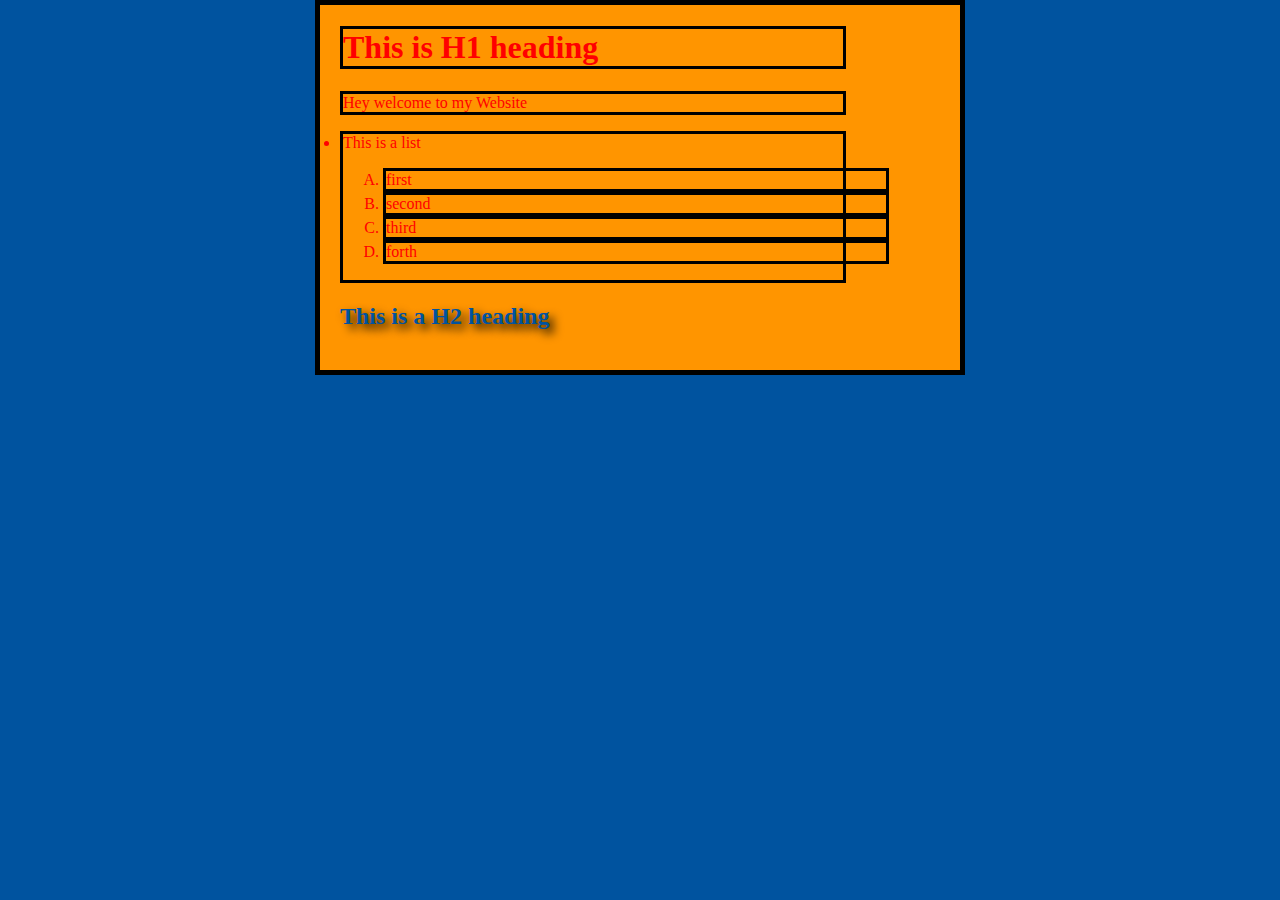
==== index.html @ 82ce80b3 "My first commit" ====
<!DOCTYPE html>
<html lang="en">
<head>
    <meta charset="UTF-8">
    <meta name="viewport" content="width=device-width, initial-scale=1.0">
    <title>New Website</title>
    <link href="styles/style.css" rel="stylesheet" />

</head>
<body>
    <h1>This is H1 heading</h1>
    <P>Hey welcome to my Website</P>
    <li> This is a list 
        <ol type="A">
            <li>first</li>
            <li>second</li>
            <li>third</li>
            <li>forth</li>
            
        </ol>
    </li>
    <h2>This is a H2 heading</h2>
</body>
</html>
---- styles/style.css ----
p, li, h1{
    color: red;
    width: 500px;
    border: 3px solid black;
}

html{
    background-color: #00539f;
}

body{
    width: 600px;
    margin: 0 auto;
    background-color: #ff9500;
    padding: 0 20px 20px 20px;
    border: 5px solid black;
}
h2 {
    margin: 0;
    padding: 20px 0;
    color: #00539f;
    text-shadow: 5px 5px 10px black;
  }
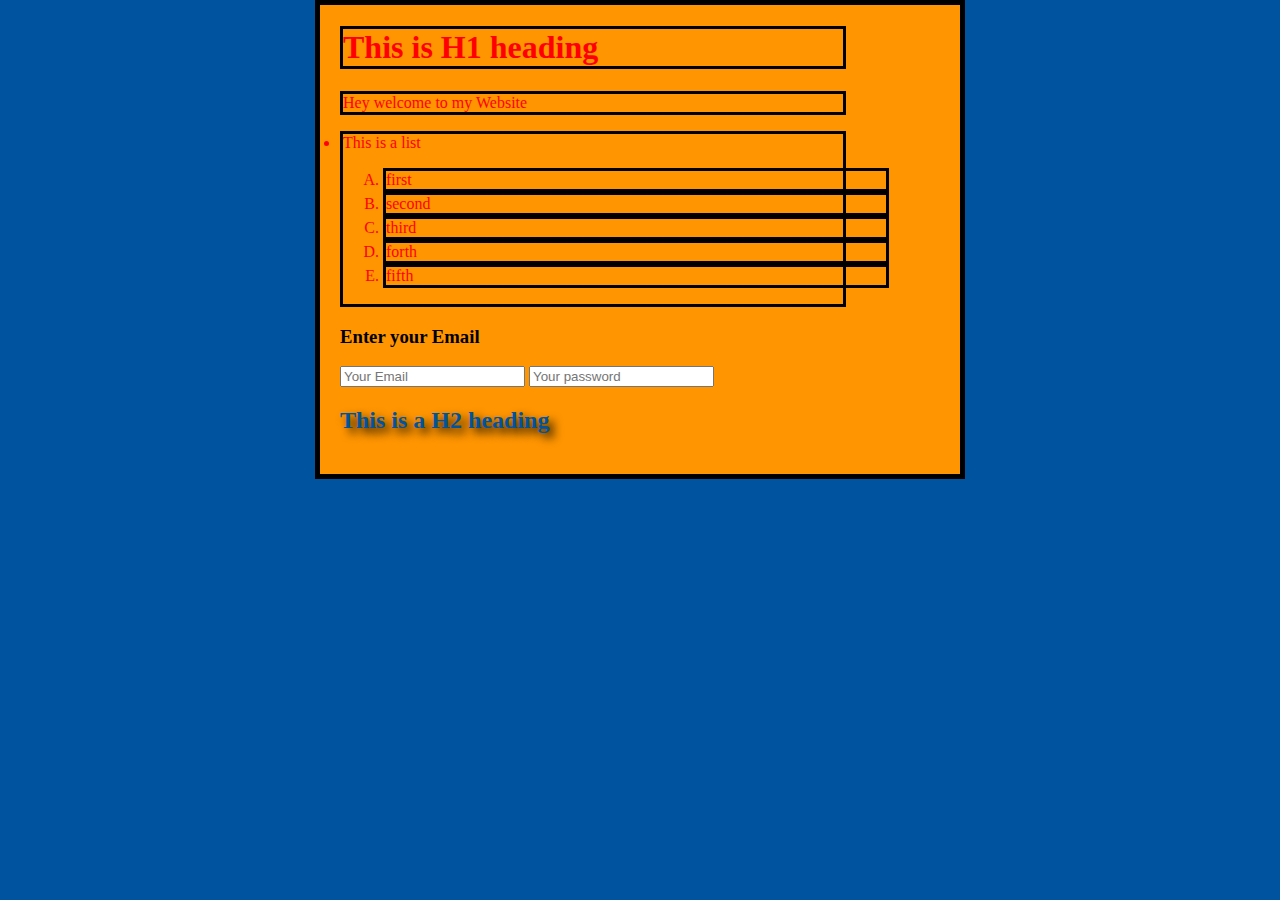
==== commit 3fe7fb4b: "index file updated" ====
--- a/index.html
+++ b/index.html
@@ -16,9 +16,12 @@
             <li>second</li>
             <li>third</li>
             <li>forth</li>
-            
+            <li>fifth</li>
         </ol>
     </li>
+    <h3>Enter your Email</h3>
+    <input type="Gmail" placeholder="Your Email">
+    <input type="password" placeholder="Your password">
     <h2>This is a H2 heading</h2>
 </body>
 </html>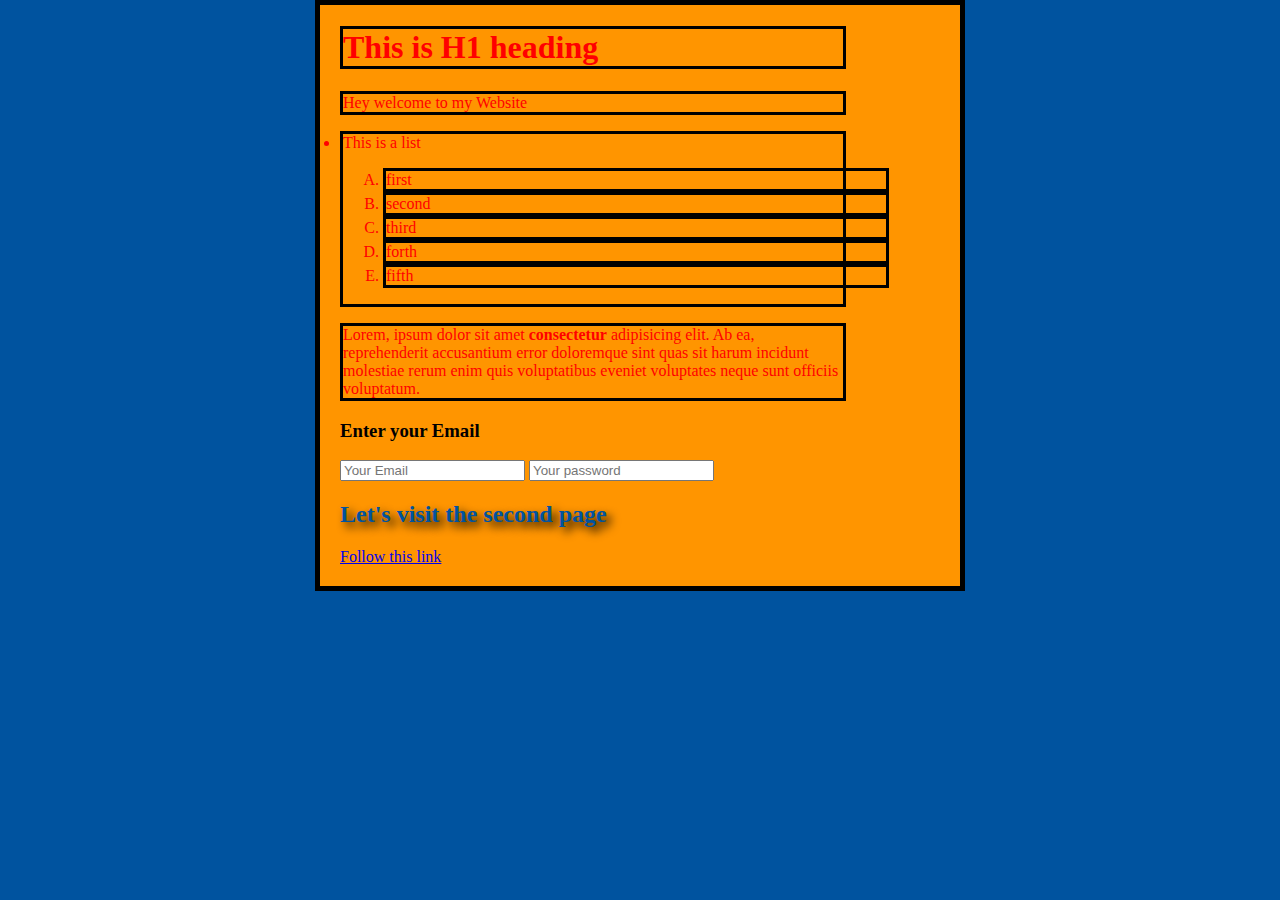
==== commit c7148e31: "new page added" ====
--- a/index.html
+++ b/index.html
@@ -8,6 +8,7 @@
 
 </head>
 <body>
+    <!-- This is a comment -->
     <h1>This is H1 heading</h1>
     <P>Hey welcome to my Website</P>
     <li> This is a list 
@@ -19,9 +20,12 @@
             <li>fifth</li>
         </ol>
     </li>
+    <p>Lorem, ipsum dolor sit amet <strong>consectetur</strong> adipisicing elit. Ab ea, reprehenderit accusantium error doloremque sint quas sit harum incidunt molestiae rerum enim quis voluptatibus eveniet voluptates neque sunt officiis voluptatum.</p>
     <h3>Enter your Email</h3>
     <input type="Gmail" placeholder="Your Email">
     <input type="password" placeholder="Your password">
-    <h2>This is a H2 heading</h2>
+    <h2>Let's visit the second page</h2>
+    <a href="new.htm">Follow this link</a>
+
 </body>
 </html>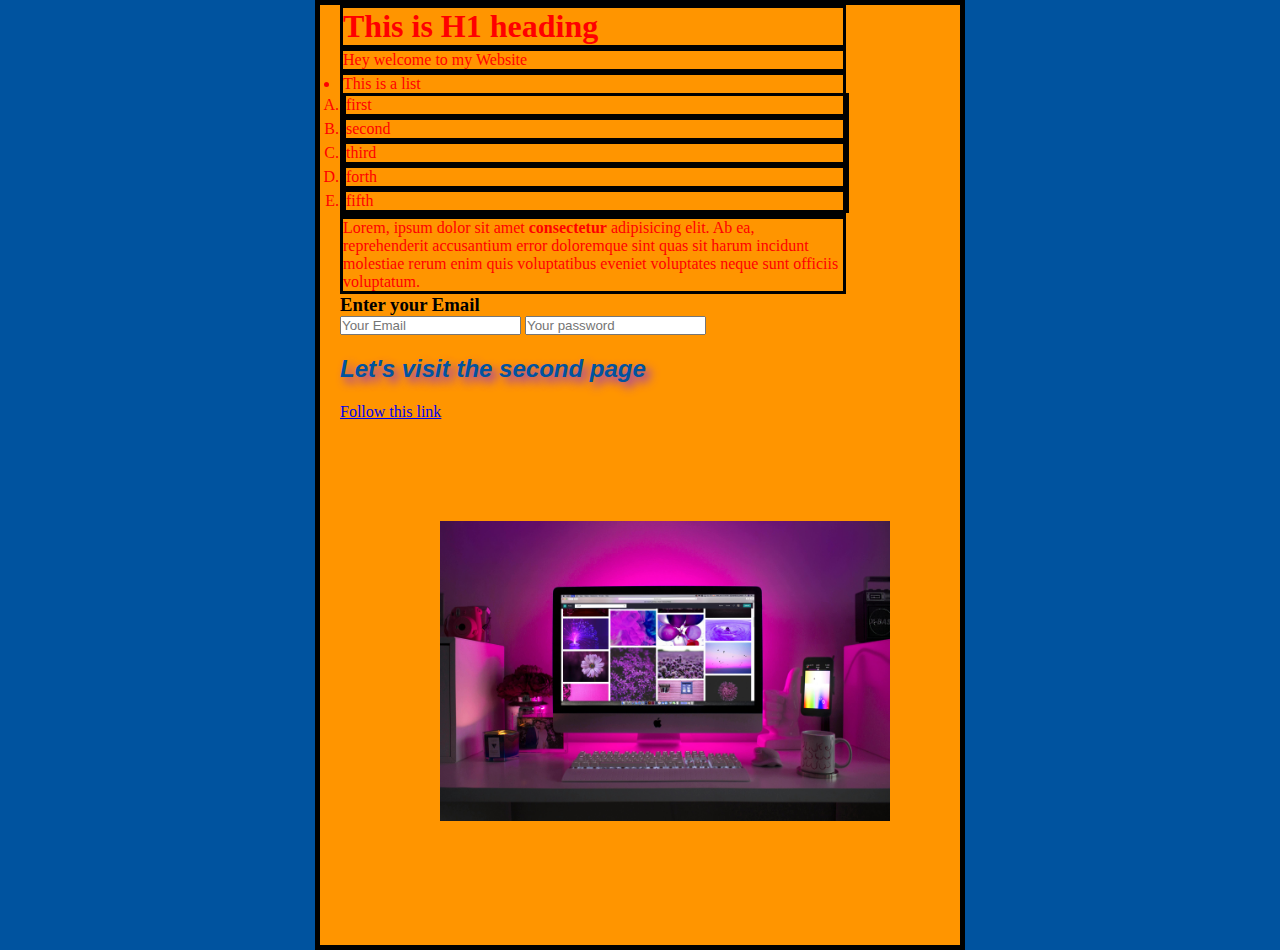
==== commit ee266c84: "updated the image width" ====
--- a/index.html
+++ b/index.html
@@ -26,6 +26,10 @@
     <input type="password" placeholder="Your password">
     <h2>Let's visit the second page</h2>
     <a href="new.htm">Follow this link</a>
+    <div>
+        <img src="images/1.jpg" alt="">
+    </div>
+    
 
 </body>
 </html>--- a/styles/style.css
+++ b/styles/style.css
@@ -1,3 +1,8 @@
+*{
+    margin: 0;
+    padding: 0;
+}
+
 p, li, h1{
     color: red;
     width: 500px;
@@ -16,10 +21,26 @@
     border: 5px solid black;
 }
 h2 {
+    font-family: 'Gill Sans', 'Gill Sans MT', Calibri, 'Trebuchet MS', sans-serif;
+    font-style: italic;
+    font-weight: 900;
+    color: #00539f;
     margin: 0;
     padding: 20px 0;
-    color: #00539f;
-    text-shadow: 5px 5px 10px black;
+    text-shadow: 5px 5px 10px blueviolet;
   }
 
+  h4{
+    color: aquamarine;
+    font-weight: lighter;
+    text-decoration: line-through;
+    font-size: 30px;
+    text-align: center;
+  }
+  div>img{
+    width: 450px;
+    height: auto;
+    border-radius: 15px;
+    padding: 100px;
+  }
 
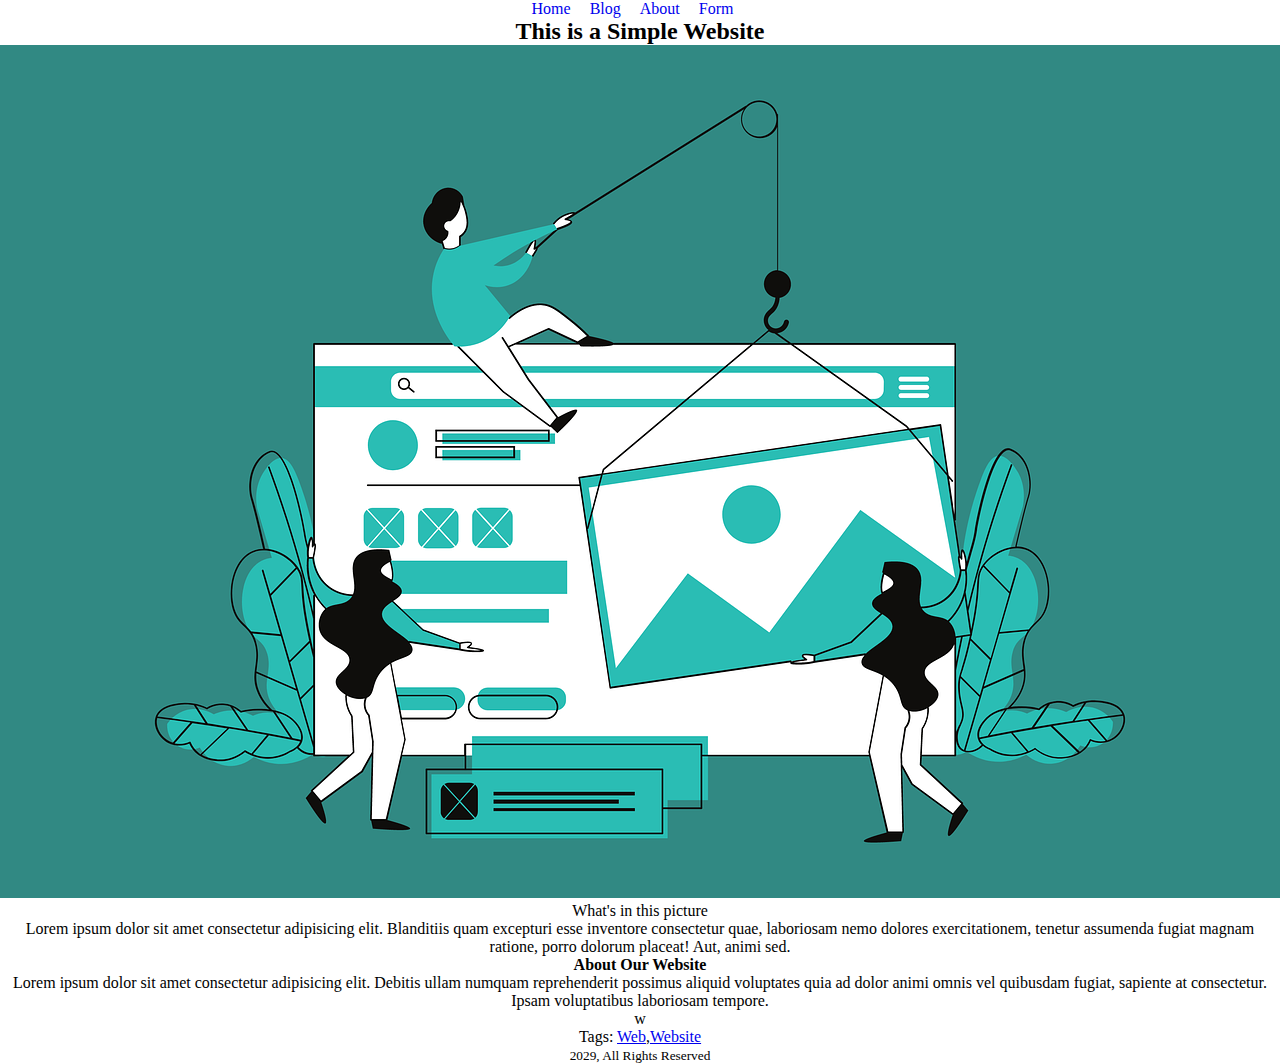
==== commit 8a5e7751: "Table added" ====
--- a/index.html
+++ b/index.html
@@ -3,33 +3,41 @@
 <head>
     <meta charset="UTF-8">
     <meta name="viewport" content="width=device-width, initial-scale=1.0">
-    <title>New Website</title>
-    <link href="styles/style.css" rel="stylesheet" />
-
+    <title>Practice Website</title>
+    <link rel="stylesheet" href="styles/index.css">
 </head>
 <body>
-    <!-- This is a comment -->
-    <h1>This is H1 heading</h1>
-    <P>Hey welcome to my Website</P>
-    <li> This is a list 
-        <ol type="A">
-            <li>first</li>
-            <li>second</li>
-            <li>third</li>
-            <li>forth</li>
-            <li>fifth</li>
-        </ol>
-    </li>
-    <p>Lorem, ipsum dolor sit amet <strong>consectetur</strong> adipisicing elit. Ab ea, reprehenderit accusantium error doloremque sint quas sit harum incidunt molestiae rerum enim quis voluptatibus eveniet voluptates neque sunt officiis voluptatum.</p>
-    <h3>Enter your Email</h3>
-    <input type="Gmail" placeholder="Your Email">
-    <input type="password" placeholder="Your password">
-    <h2>Let's visit the second page</h2>
-    <a href="new.htm">Follow this link</a>
-    <div>
-        <img src="images/1.jpg" alt="">
-    </div>
-    
-
+    <header>
+        <nav>
+            <ul>
+                <li><a href="index.html">Home</a></li>
+                <li><a href="blog.html">Blog</a></li>
+                <li><a href="about.html">About</a></li>
+                <li><a href="form.html">Form</a></li>
+            </ul>
+        </nav>
+    </header>
+    <main>
+        <article>
+            <header>
+                <h2>This is a Simple Website</h2>
+            </header>
+            <figure>
+                <img src="images/2.png" alt="">
+                <figcaption>What's in this picture</figcaption>
+            </figure>
+            <section>Lorem ipsum dolor sit amet consectetur adipisicing elit. Blanditiis quam excepturi esse inventore consectetur quae, laboriosam nemo dolores exercitationem, tenetur assumenda fugiat magnam ratione, porro dolorum placeat! Aut, animi sed.</section>
+            <h4>About Our Website</h4>
+            <section>
+                Lorem ipsum dolor sit amet consectetur adipisicing elit. Debitis ullam numquam reprehenderit possimus aliquid voluptates quia ad dolor animi omnis vel quibusdam fugiat, sapiente at consectetur. Ipsam voluptatibus laboriosam tempore.
+            </section>w
+            <footer>
+                <p>Tags: <a href="web">Web</a>,<a href="website">Website</a></p>
+            </footer>
+        </article>
+    </main>
+    <footer>
+        <p><small> 2029, All Rights Reserved </small></p>
+    </footer>
 </body>
 </html>--- a/styles/index.css
+++ b/styles/index.css
@@ -0,0 +1,17 @@
+
+*{
+    margin: 0;
+    padding: 0;
+    text-align: center;
+}
+
+nav > ul > li {
+    display: inline;
+    margin-right: 15px;
+}
+
+nav li > a{
+    text-decoration: none;
+}
+
+
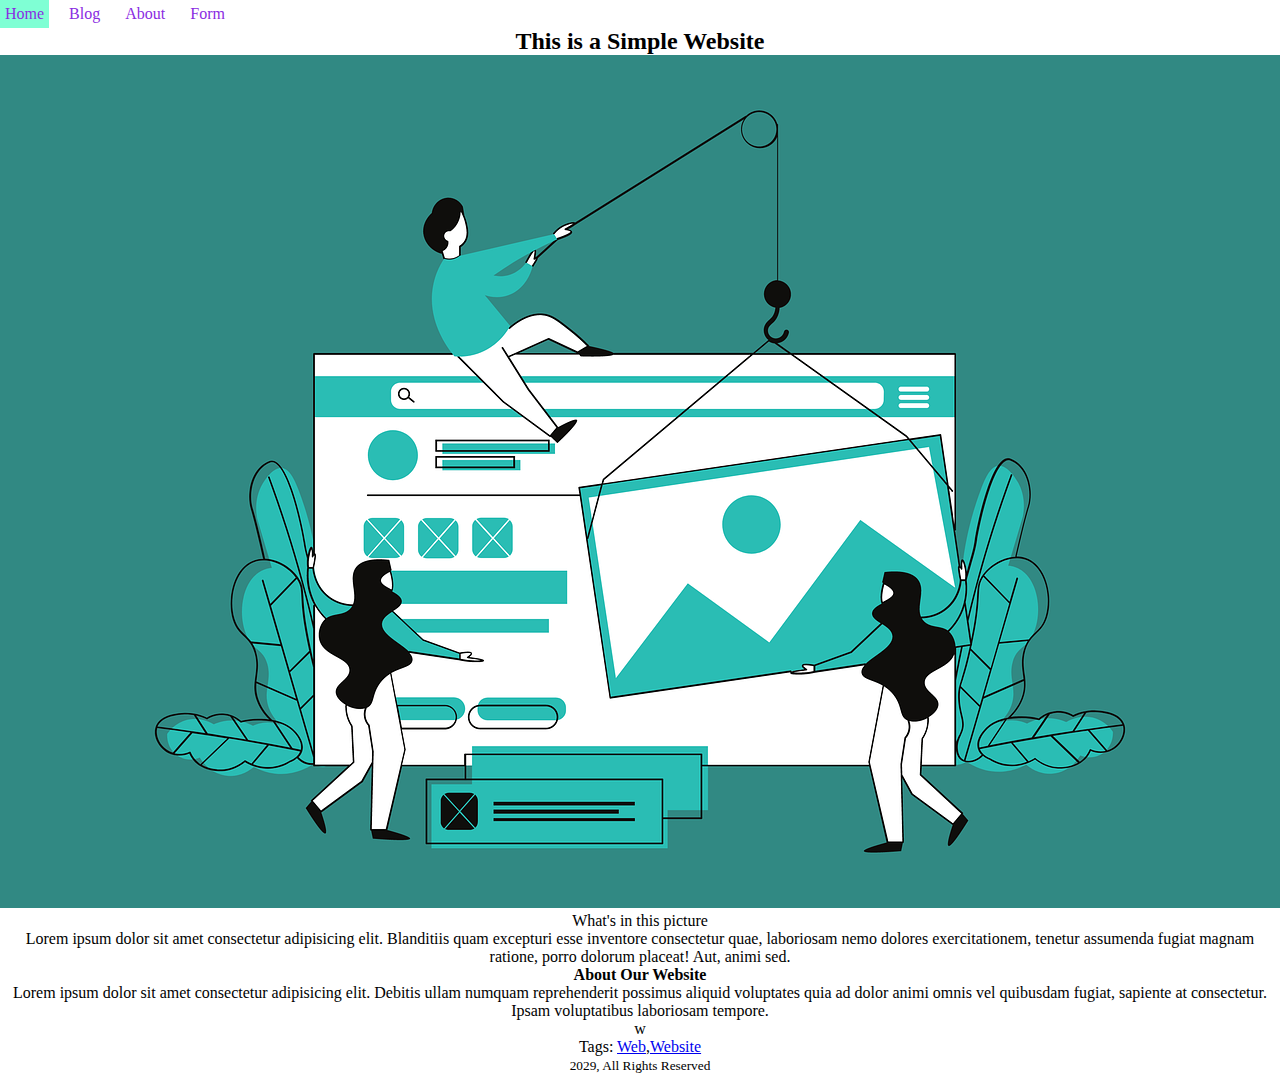
==== commit 0b4a4d33: "Modified all html files" ====
--- a/index.html
+++ b/index.html
@@ -5,6 +5,7 @@
     <meta name="viewport" content="width=device-width, initial-scale=1.0">
     <title>Practice Website</title>
     <link rel="stylesheet" href="styles/index.css">
+    <link rel="stylesheet" href="styles/nav.css">
 </head>
 <body>
     <header>
@@ -12,7 +13,21 @@
             <ul>
                 <li><a href="index.html">Home</a></li>
                 <li><a href="blog.html">Blog</a></li>
-                <li><a href="about.html">About</a></li>
+                <li><a href="about.html">About</a>
+                    <ul class="dropdown">
+                        <li><a href="index.html">Home</a></li>
+                        <li><a href="blog.html">Blog</a></li>
+                        <li><a href="about.html">About</a>
+                            <ul class="dropdown">
+                                <li><a href="index.html">Home</a></li>
+                                <li><a href="blog.html">Blog</a></li>
+                                <li><a href="about.html">About</a></li>
+                                <li><a href="form.html">Form</a></li>
+                            </ul>
+                        </li>
+                        <li><a href="form.html">Form</a></li>
+                    </ul>
+                </li>
                 <li><a href="form.html">Form</a></li>
             </ul>
         </nav>
--- a/styles/nav.css
+++ b/styles/nav.css
@@ -0,0 +1,33 @@
+/* *{
+    text-align: center;
+} */
+
+nav > ul{
+    display: flex;
+}
+
+nav li{
+    list-style: none;
+    margin-right: 15px;
+    padding: 5px;
+}
+
+nav li:hover{
+    background-color: aquamarine;
+}
+
+nav li a {
+    text-decoration: none;
+    color: blueviolet;
+}
+
+/* Nested Menu Styles */
+nav li .dropdown{
+    display: none;
+    position: absolute;
+    background-color: lightseagreen;
+    padding-left: 10px;
+}
+nav li:hover > .dropdown{
+    display: block;
+}